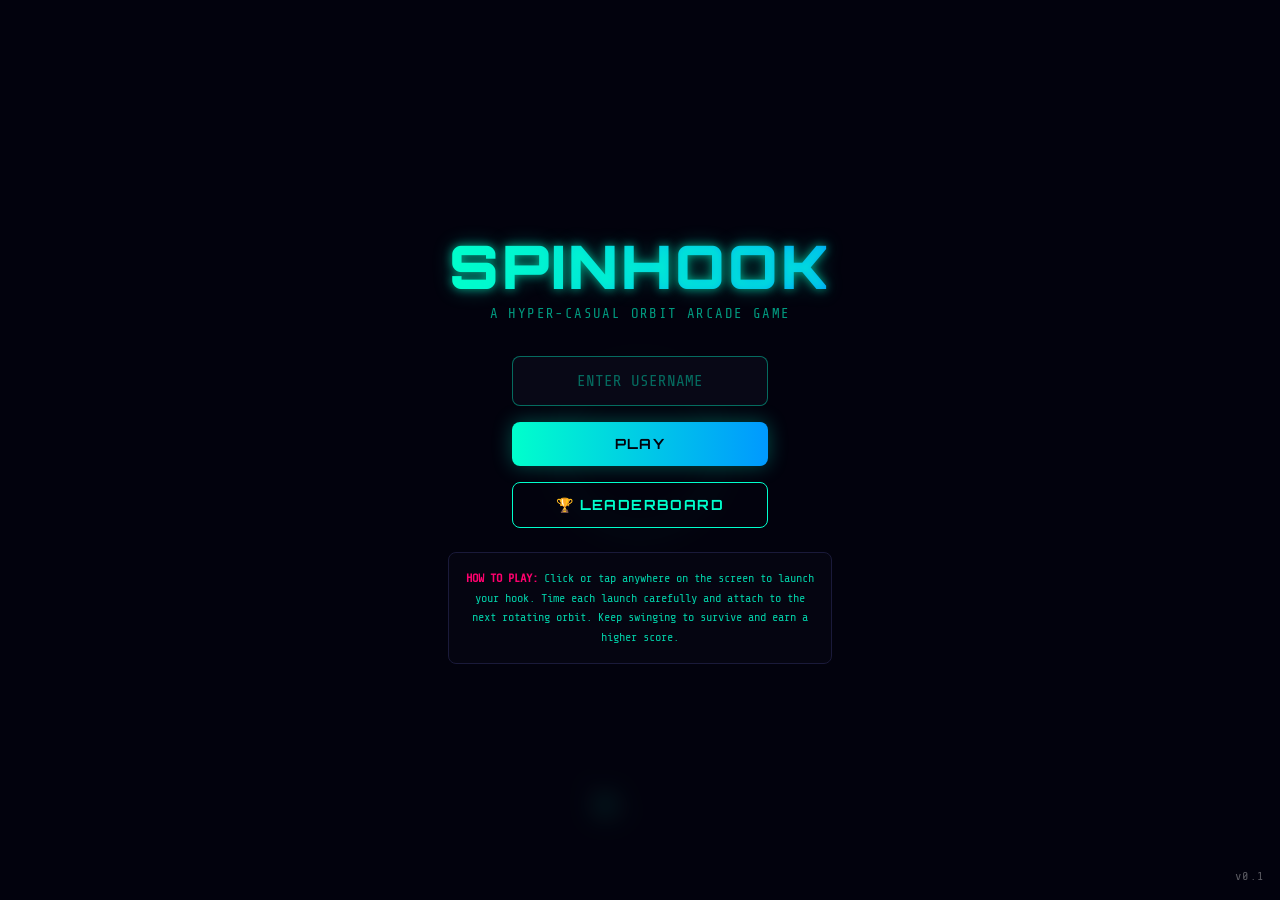
==== index.html @ a448b99f "feat : add player section to hud" ====
<!DOCTYPE html>
<html lang="en">
<head>
    <link rel="icon" type="image/png" href="assets/favicon/favicon-96x96.png" sizes="96x96">
    <link rel="icon" type="image/svg+xml" href="assets/favicon/favicon.svg">
    <link rel="shortcut icon" href="assets/favicon/favicon.ico">
    <link rel="apple-touch-icon" sizes="180x180" href="assets/favicon/apple-touch-icon.png">
    <link rel="canonical" href="https://spinhook.ir">
    <link rel="manifest" href="site.webmanifest">
    <title>SpinHook: A Hyper-Casual Orbit Arcade Game</title>
    <meta charset="UTF-8">
    <meta name="viewport" content="width=device-width, initial-scale=1.0, maximum-scale=1.0, user-scalable=no">
    <meta name="apple-mobile-web-app-title" content="SpinHook">
    <meta name="description" content="SpinHook is a fast-paced hyper-casual orbit arcade game where you launch, swing, and hook between rotating orbits to survive, earn points, and beat your personal best.">
    <meta name="author" content="Sepand Haghighi">
    <meta name="robots" content="index, follow">
    <meta property="og:title" content="SpinHook: A Hyper-Casual Orbit Arcade Game">
    <meta property="og:description" content="SpinHook is a fast-paced hyper-casual orbit arcade game where you launch, swing, and hook between rotating orbits to survive, earn points, and beat your personal best.">
    <meta property="og:type" content="website">
    <meta property="og:url" content="https://spinhook.ir">
    <meta property="og:image" content="https://spinhook.ir/assets/og-preview.png">
    <meta name="twitter:card" content="summary_large_image">
    <meta name="twitter:title" content="SpinHook: A Hyper-Casual Orbit Arcade Game">
    <meta name="twitter:description" content="SpinHook is a fast-paced hyper-casual orbit arcade game where you launch, swing, and hook between rotating orbits to survive, earn points, and beat your personal best.">
    <meta name="twitter:image" content="https://spinhook.ir/assets/og-preview.png">
    <meta name="theme-color" content="#050510">
    <script src="libs/tailwindcss.js"></script>
    <script src="libs/phaser.min.js"></script>
    <link href="style.css" rel="stylesheet" type="text/css">
</head>
<body class="w-screen h-screen overflow-hidden flex justify-center items-center m-0 p-0">
    <div class="relative w-screen h-screen overflow-hidden bg-[#050510]">
        <div id="game-container" class="w-full h-full"></div>
        <div id="hud-overlay" class="absolute top-0 left-0 w-full p-6 flex justify-between items-start pointer-events-none hidden z-10">
            <div class="absolute top-6 left-1/2 -translate-x-1/2 flex flex-col items-center">
                <span class="text-xs text-white/50 uppercase tracking-widest arcade-font">
                    Player
                </span>
                <span id="hud-player" class="text-xl font-bold text-white tracking-wider arcade-font">
                    -
                </span>
            </div>
            <div class="flex flex-col">
                <span class="text-xs text-[#00ffcc]/60 uppercase tracking-widest arcade-font">Active Score</span>
                <span id="hud-score" class="text-3xl font-black text-[#00ffcc] neon-glow-cyan">0</span>
            </div>
            <div class="flex flex-col items-end">
                <span class="text-xs text-[#ff006e]/60 uppercase tracking-widest arcade-font">Personal Best</span>
                <span id="hud-high-score" class="text-3xl font-black text-[#ff006e] neon-glow-pink">0</span>
            </div>
        </div>
        <div id="menu-overlay" class="absolute inset-0 bg-[#03030d]/85 backdrop-blur-md flex flex-col justify-center items-center p-6 text-center z-20 transition-all duration-300">
            <h1 class="text-4xl md:text-6xl font-black tracking-wider text-transparent bg-clip-text bg-gradient-to-r from-[#00ffcc] to-[#0099ff] uppercase neon-glow-cyan mb-2">
                SPINHOOK
            </h1>
            <p class="text-xs md:text-sm text-[#00ffcc]/60 tracking-widest uppercase arcade-font mb-8">
                A Hyper-Casual Orbit Arcade Game
            </p>
            <div class="flex flex-col items-center gap-4 mb-6">
                <input id="username-input" type="text" maxlength="12" placeholder="ENTER USERNAME" class="w-64 px-4 py-3 bg-[#080816] border border-[#00ffcc]/40 rounded-lg text-[#00ffcc] text-center arcade-font uppercase placeholder:text-[#00ffcc]/40 focus:outline-none focus:border-[#00ffcc] focus:shadow-[0_0_20px_rgba(0,255,204,0.25)] transition"/>

                <button id="play-btn" class="w-64 px-8 py-3 bg-gradient-to-r from-[#00ffcc] to-[#0099ff] hover:from-[#00e6b8] hover:to-[#0088ee] text-[#03030d] font-bold tracking-widest rounded-lg shadow-[0_0_20px_rgba(0,255,204,0.3)] transition transform hover:scale-105 active:scale-95 uppercase text-sm">
                    PLAY
                </button>

                <button id="leaderboard-btn" class="w-64 px-8 py-3 border border-[#00ffcc] text-[#00ffcc] font-bold tracking-widest rounded-lg hover:bg-[#00ffcc]/10 hover:shadow-[0_0_18px_rgba(0,255,204,0.2)] transition transform hover:scale-105 active:scale-95 uppercase text-sm">
                    🏆 LEADERBOARD
                </button>
            </div>

            <div class="border border-[#1a1a3a] rounded-lg p-4 bg-[#080816]/50 max-w-sm">
                <p class="text-xs text-[#00ffcc]/80 leading-relaxed arcade-font">
                    <span class="text-[#ff006e] font-bold">HOW TO PLAY:</span>
                    Click or tap anywhere on the screen to launch your hook.
                    Time each launch carefully and attach to the next rotating orbit.
                    Keep swinging to survive and earn a higher score.
                </p>
            </div>
        </div>
        <div id="gameover-overlay" class="absolute inset-0 bg-[#03030d]/90 backdrop-blur-md flex flex-col justify-center items-center p-6 text-center z-20 hidden transition-all duration-300">
            <h2 class="text-3xl md:text-5xl font-black tracking-widest text-[#ff006e] neon-glow-pink uppercase mb-1">
                GAME OVER
            </h2>
            <p class="text-xs text-white/40 tracking-widest uppercase arcade-font mb-8">
                Your hook missed the next orbit.
            </p>

            <div class="flex gap-12 mb-8">
                <div class="flex flex-col items-center">
                    <span class="text-[10px] text-white/50 tracking-wider uppercase arcade-font">Score</span>
                    <span id="final-score" class="text-4xl font-black text-[#00ffcc] neon-glow-cyan">0</span>
                </div>
                <div class="flex flex-col items-center">
                    <span class="text-[10px] text-white/50 tracking-wider uppercase arcade-font">Best</span>
                    <span id="record-score" class="text-4xl font-black text-[#ff006e] neon-glow-pink">0</span>
                </div>
            </div>

            <button id="retry-btn" class="px-8 py-3 border border-[#ff006e] text-[#ff006e] font-bold tracking-widest rounded-lg hover:bg-[#ff006e]/10 transition transform hover:scale-105 active:scale-95 uppercase text-sm">
                PLAY AGAIN
            </button>
        </div>
    </div>
    <div
        id="game-version"
        class="absolute bottom-4 right-4 text-[10px] md:text-xs text-white/35 arcade-font tracking-widest pointer-events-none z-30">
        v0.1
    </div>
    <div id="leaderboard-overlay" class="absolute inset-0 bg-[#03030d]/90 hidden flex-col justify-center items-center p-6 z-40">
        <h2 class="text-3xl font-black text-[#00ffcc] mb-6">
            🏆 LEADERBOARD
        </h2>
        <div id="leaderboard-list" class="w-full max-w-2xl max-h-[60vh] md:max-h-[55vh] overflow-y-auto rounded-lg border border-[#1a1a3a] bg-[#080816]/60 p-4">
        </div>
        <button id="close-leaderboard" class="w-64 mt-6 px-8 py-3 border border-[#00ffcc] text-[#00ffcc] font-bold tracking-widest rounded-lg hover:bg-[#00ffcc]/10 hover:shadow-[0_0_18px_rgba(0,255,204,0.2)] transition transform hover:scale-105 active:scale-95 uppercase text-sm">
            BACK
        </button>
    </div>
    <script src="script.js"></script>
</body>
</html>
---- style.css ----
@font-face {
    font-family: "Orbitron";
    src: url("assets/fonts/Orbitron-Regular.ttf") format("truetype");
    font-weight: 400;
    font-style: normal;
}

@font-face {
    font-family: "Orbitron";
    src: url("assets/fonts/Orbitron-Bold.ttf") format("truetype");
    font-weight: 700;
    font-style: normal;
}

@font-face {
    font-family: "Orbitron";
    src: url("assets/fonts/Orbitron-Black.ttf") format("truetype");
    font-weight: 900;
    font-style: normal;
}

@font-face {
    font-family: "Share Tech Mono";
    src: url("assets/fonts/ShareTechMono-Regular.ttf") format("truetype");
    font-weight: 400;
    font-style: normal;
}

body {
    font-family: 'Orbitron', sans-serif;
    background-color: #03030d;
    background-image: 
        radial-gradient(at 50% 100%, #150a30 0px, transparent 50%),
        radial-gradient(at 0% 0%, #05141a 0px, transparent 50%);
    touch-action: none;
    user-select: none;
    -webkit-user-select: none;
}
        
.arcade-font {
    font-family: 'Share Tech Mono', monospace;
}

.neon-glow-cyan {
    text-shadow: 0 0 10px rgba(0, 255, 204, 0.6), 0 0 20px rgba(0, 255, 204, 0.3);
}

.neon-glow-pink {
    text-shadow: 0 0 10px rgba(255, 0, 110, 0.6), 0 0 20px rgba(255, 0, 110, 0.3);
}

#leaderboard-list::-webkit-scrollbar {
    width: 8px;
}

#leaderboard-list::-webkit-scrollbar-track {
    background: rgba(255, 255, 255, 0.05);
    border-radius: 999px;
}

#leaderboard-list::-webkit-scrollbar-thumb {
    background: rgba(0, 255, 204, 0.5);
    border-radius: 999px;
}

#leaderboard-list::-webkit-scrollbar-thumb:hover {
    background: rgba(0, 255, 204, 0.8);
}
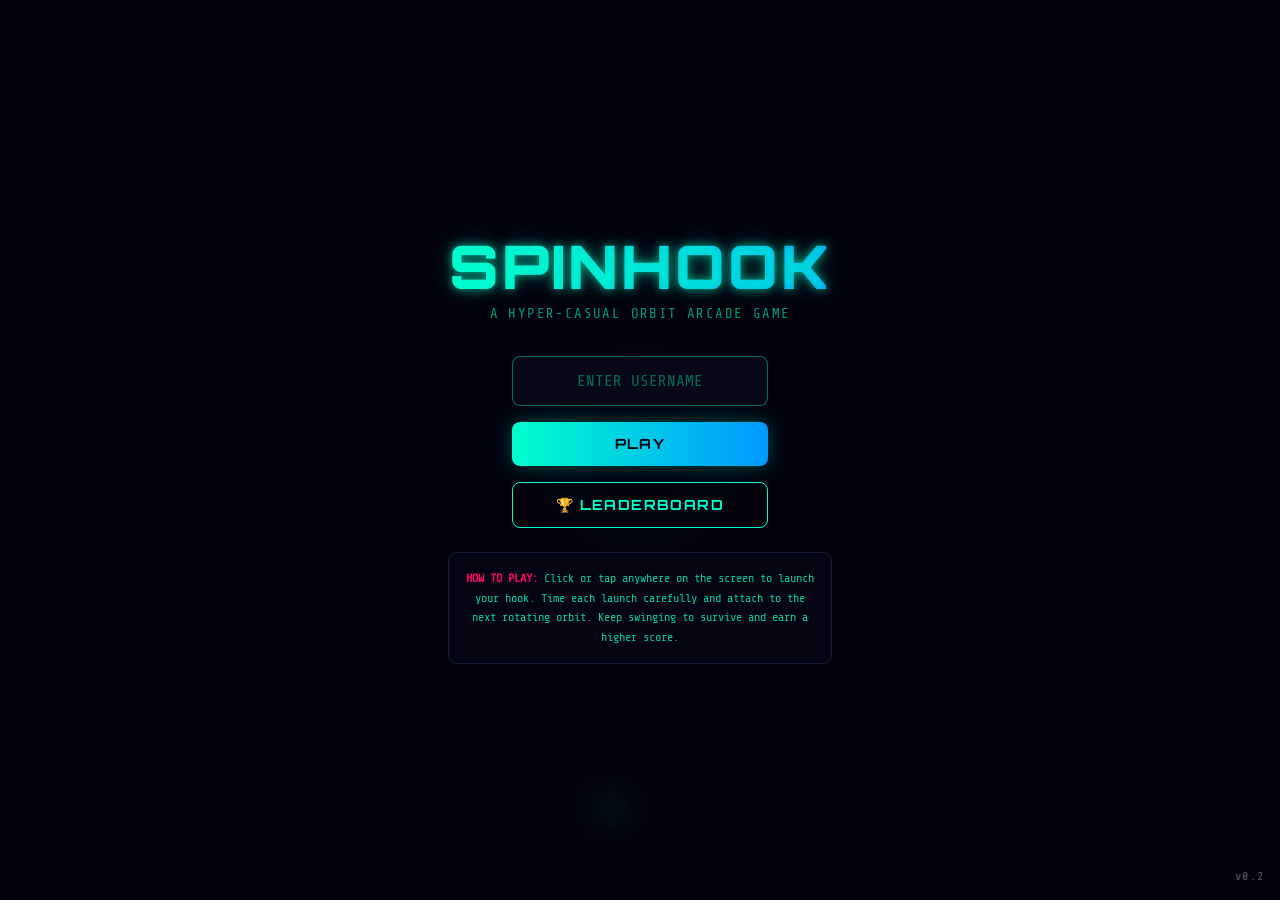
==== commit 7d61f588: "rel : migrate to version 0.2" ====
--- a/index.html
+++ b/index.html
@@ -104,7 +104,7 @@
     <div
         id="game-version"
         class="absolute bottom-4 right-4 text-[10px] md:text-xs text-white/35 arcade-font tracking-widest pointer-events-none z-30">
-        v0.1
+        v0.2
     </div>
     <div id="leaderboard-overlay" class="absolute inset-0 bg-[#03030d]/90 hidden flex-col justify-center items-center p-6 z-40">
         <h2 class="text-3xl font-black text-[#00ffcc] mb-6">
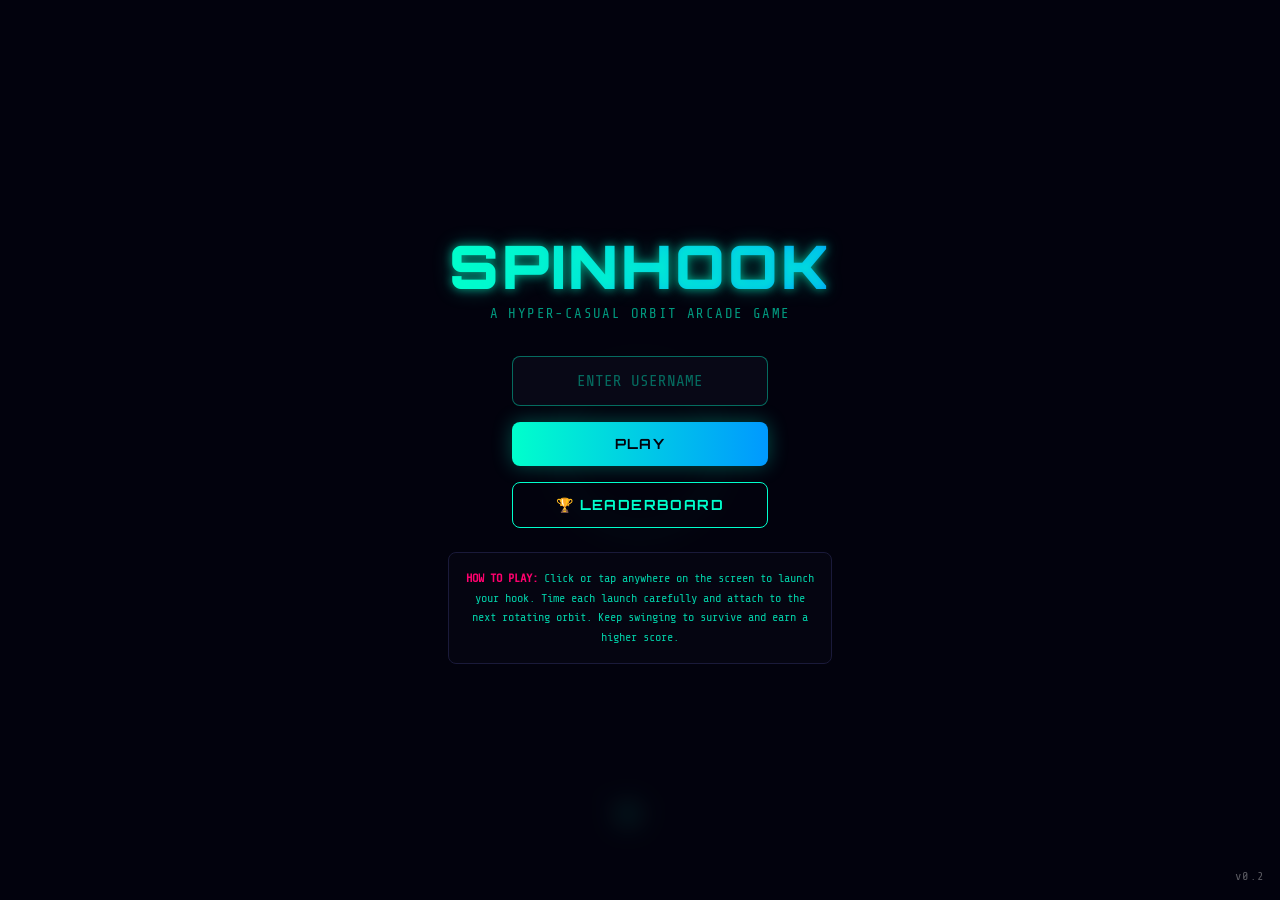
==== commit 80ba9bde: "feat : add hud-record to index.html" ====
--- a/index.html
+++ b/index.html
@@ -47,6 +47,7 @@
             <div class="flex flex-col items-end">
                 <span class="text-xs text-[#ff006e]/60 uppercase tracking-widest arcade-font">Personal Best</span>
                 <span id="hud-high-score" class="text-3xl font-black text-[#ff006e] neon-glow-pink">0</span>
+                <span id="hud-record" class="hidden text-[10px] text-[#ffff00] arcade-font uppercase">NEW RECORD!</span>
             </div>
         </div>
         <div id="menu-overlay" class="absolute inset-0 bg-[#03030d]/85 backdrop-blur-md flex flex-col justify-center items-center p-6 text-center z-20 transition-all duration-300">
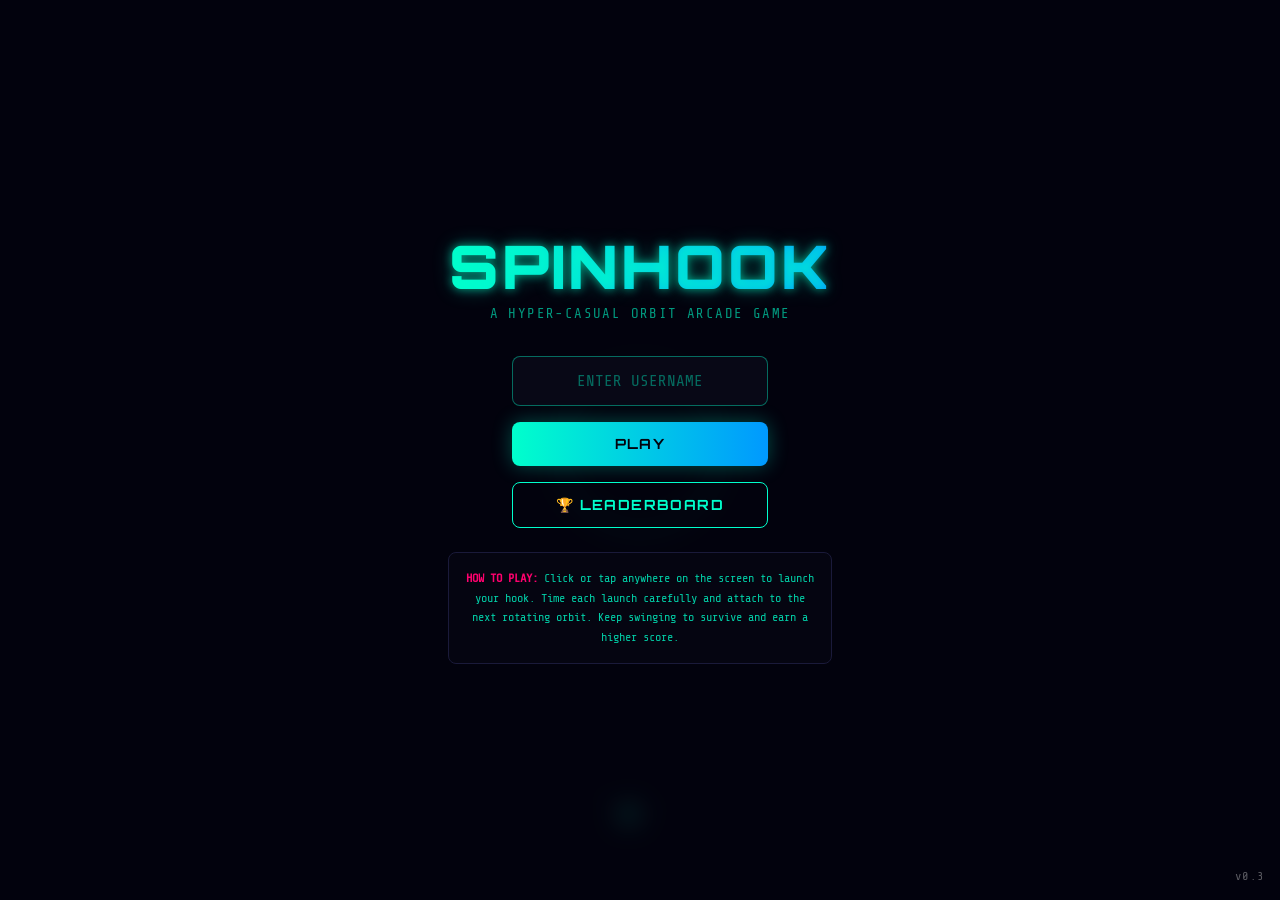
==== commit 717f9792: "rel : migrate to version 0.3" ====
--- a/index.html
+++ b/index.html
@@ -105,7 +105,7 @@
     <div
         id="game-version"
         class="absolute bottom-4 right-4 text-[10px] md:text-xs text-white/35 arcade-font tracking-widest pointer-events-none z-30">
-        v0.2
+        v0.3
     </div>
     <div id="leaderboard-overlay" class="absolute inset-0 bg-[#03030d]/90 hidden flex-col justify-center items-center p-6 z-40">
         <h2 class="text-3xl font-black text-[#00ffcc] mb-6">
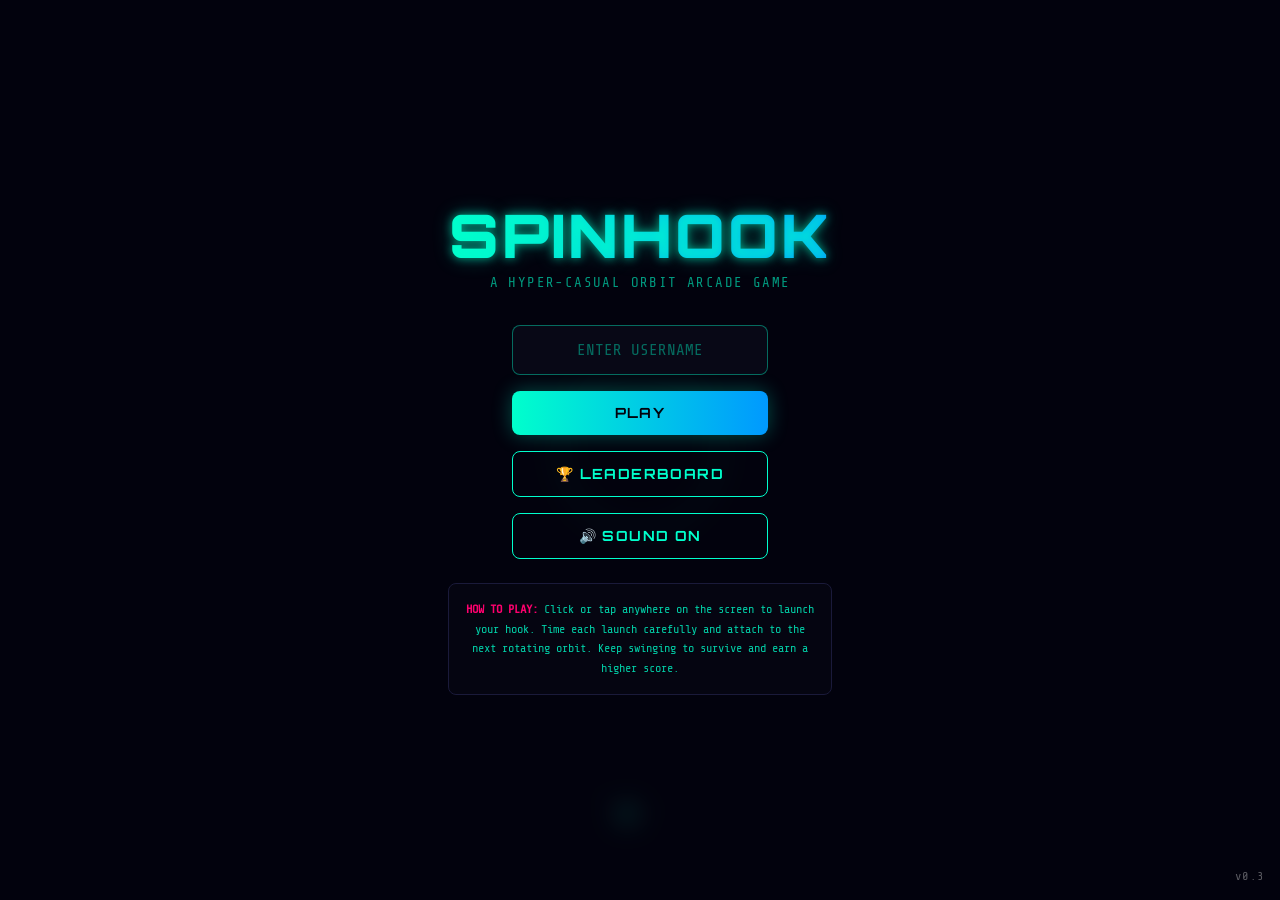
==== commit 6f398bde: "feat : add sound button" ====
--- a/index.html
+++ b/index.html
@@ -67,6 +67,10 @@
                 <button id="leaderboard-btn" class="w-64 px-8 py-3 border border-[#00ffcc] text-[#00ffcc] font-bold tracking-widest rounded-lg hover:bg-[#00ffcc]/10 hover:shadow-[0_0_18px_rgba(0,255,204,0.2)] transition transform hover:scale-105 active:scale-95 uppercase text-sm">
                     🏆 LEADERBOARD
                 </button>
+
+                <button id="sound-btn" class="w-64 px-8 py-3 border border-[#00ffcc] text-[#00ffcc] font-bold tracking-widest rounded-lg hover:bg-[#00ffcc]/10 hover:shadow-[0_0_18px_rgba(0,255,204,0.2)] transition transform hover:scale-105 active:scale-95 uppercase text-sm">
+                    🔊 SOUND ON
+                </button>
             </div>
 
             <div class="border border-[#1a1a3a] rounded-lg p-4 bg-[#080816]/50 max-w-sm">
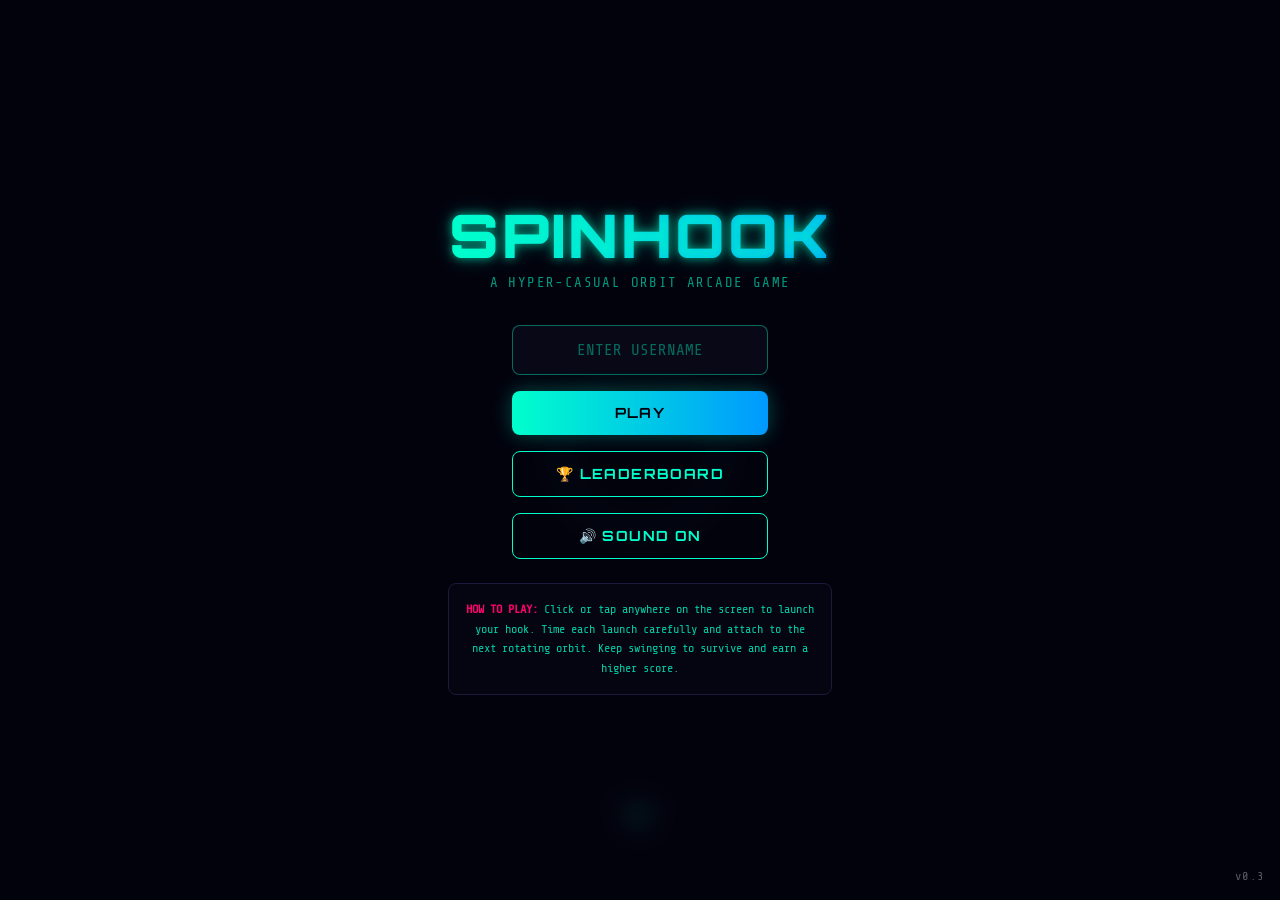
==== commit dc481833: "feat : add pause button" ====
--- a/index.html
+++ b/index.html
@@ -49,6 +49,9 @@
                 <span id="hud-high-score" class="text-3xl font-black text-[#ff006e] neon-glow-pink">0</span>
                 <span id="hud-record" class="hidden text-[10px] text-[#ffff00] arcade-font uppercase">NEW RECORD!</span>
             </div>
+            <button id="pause-btn" class="pointer-events-auto absolute top-6 left-1/2 translate-x-[110px] px-4 py-2 border border-[#00ffcc]/50 text-[#00ffcc] rounded-lg arcade-font text-xs uppercase hover:bg-[#00ffcc]/10">
+                ⏸ PAUSE
+            </button>
         </div>
         <div id="menu-overlay" class="absolute inset-0 bg-[#03030d]/85 backdrop-blur-md flex flex-col justify-center items-center p-6 text-center z-20 transition-all duration-300">
             <h1 class="text-4xl md:text-6xl font-black tracking-wider text-transparent bg-clip-text bg-gradient-to-r from-[#00ffcc] to-[#0099ff] uppercase neon-glow-cyan mb-2">
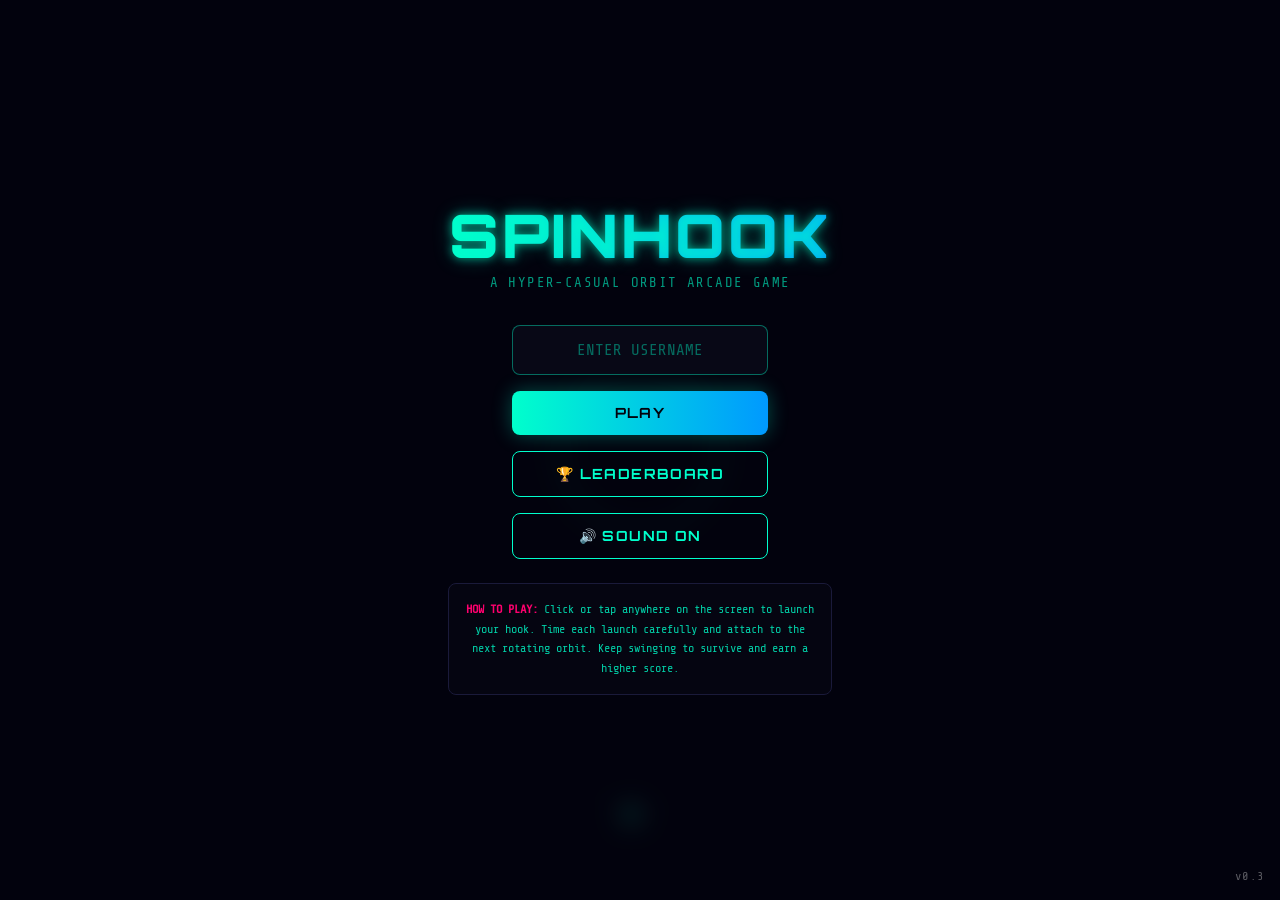
==== commit 67b06375: "fix : update pause-button position" ====
--- a/index.html
+++ b/index.html
@@ -36,6 +36,7 @@
                 <span class="text-xs text-white/50 uppercase tracking-widest arcade-font">
                     Player
                 </span>
+
                 <span id="hud-player" class="text-xl font-bold text-white tracking-wider arcade-font">
                     -
                 </span>
@@ -49,9 +50,10 @@
                 <span id="hud-high-score" class="text-3xl font-black text-[#ff006e] neon-glow-pink">0</span>
                 <span id="hud-record" class="hidden text-[10px] text-[#ffff00] arcade-font uppercase">NEW RECORD!</span>
             </div>
-            <button id="pause-btn" class="pointer-events-auto absolute top-6 left-1/2 translate-x-[110px] px-4 py-2 border border-[#00ffcc]/50 text-[#00ffcc] rounded-lg arcade-font text-xs uppercase hover:bg-[#00ffcc]/10">
+            <button id="pause-btn" class="pointer-events-auto fixed bottom-6 left-6 px-4 py-2 border border-[#00ffcc]/50 text-[#00ffcc] rounded-lg arcade-font text-xs uppercase hover:bg-[#00ffcc]/10 hover:border-[#00ffcc] transition">
                 ⏸ PAUSE
             </button>
+
         </div>
         <div id="menu-overlay" class="absolute inset-0 bg-[#03030d]/85 backdrop-blur-md flex flex-col justify-center items-center p-6 text-center z-20 transition-all duration-300">
             <h1 class="text-4xl md:text-6xl font-black tracking-wider text-transparent bg-clip-text bg-gradient-to-r from-[#00ffcc] to-[#0099ff] uppercase neon-glow-cyan mb-2">
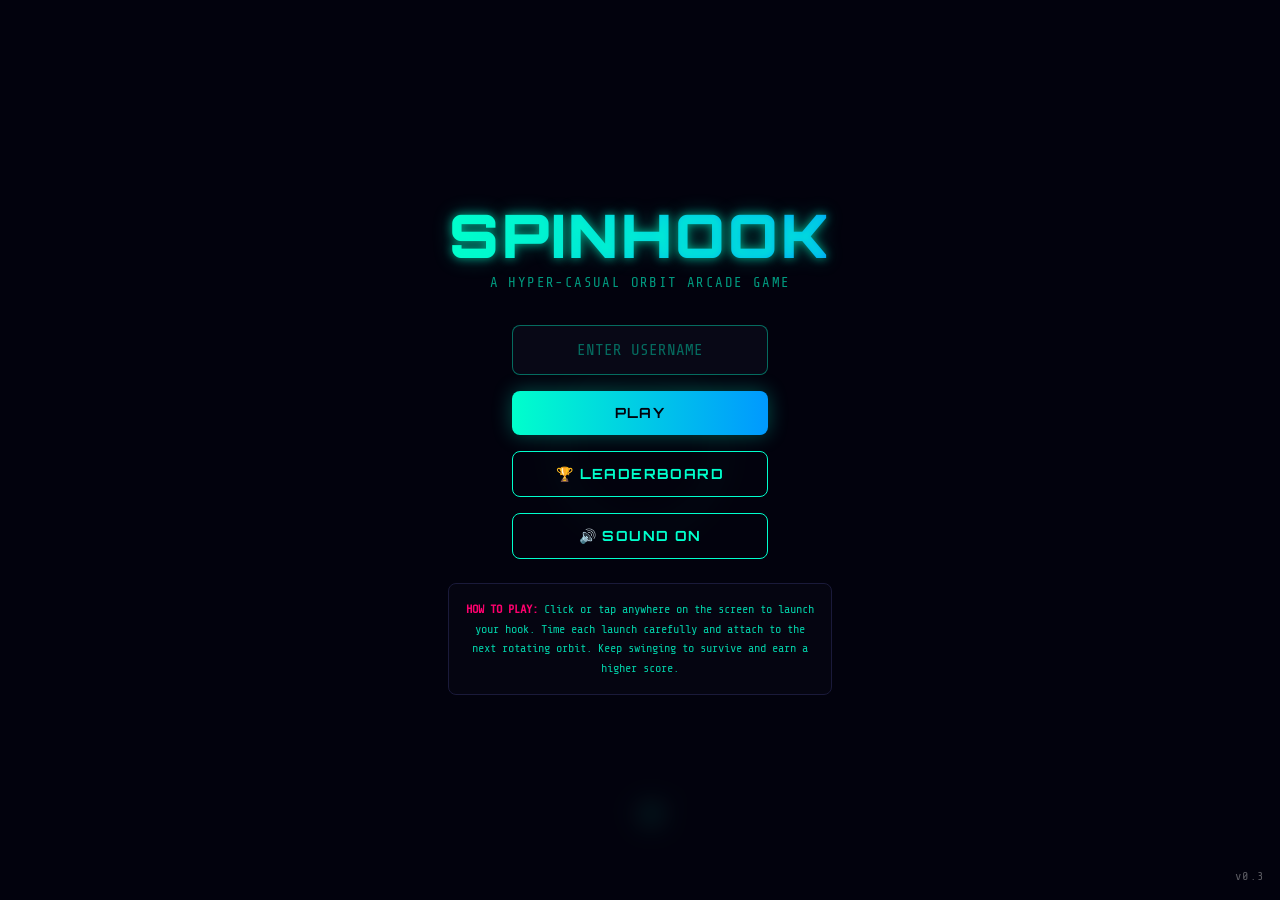
==== commit dfc5e570: "fix : fix minor issue in index.html" ====
--- a/index.html
+++ b/index.html
@@ -36,7 +36,6 @@
                 <span class="text-xs text-white/50 uppercase tracking-widest arcade-font">
                     Player
                 </span>
-
                 <span id="hud-player" class="text-xl font-bold text-white tracking-wider arcade-font">
                     -
                 </span>
